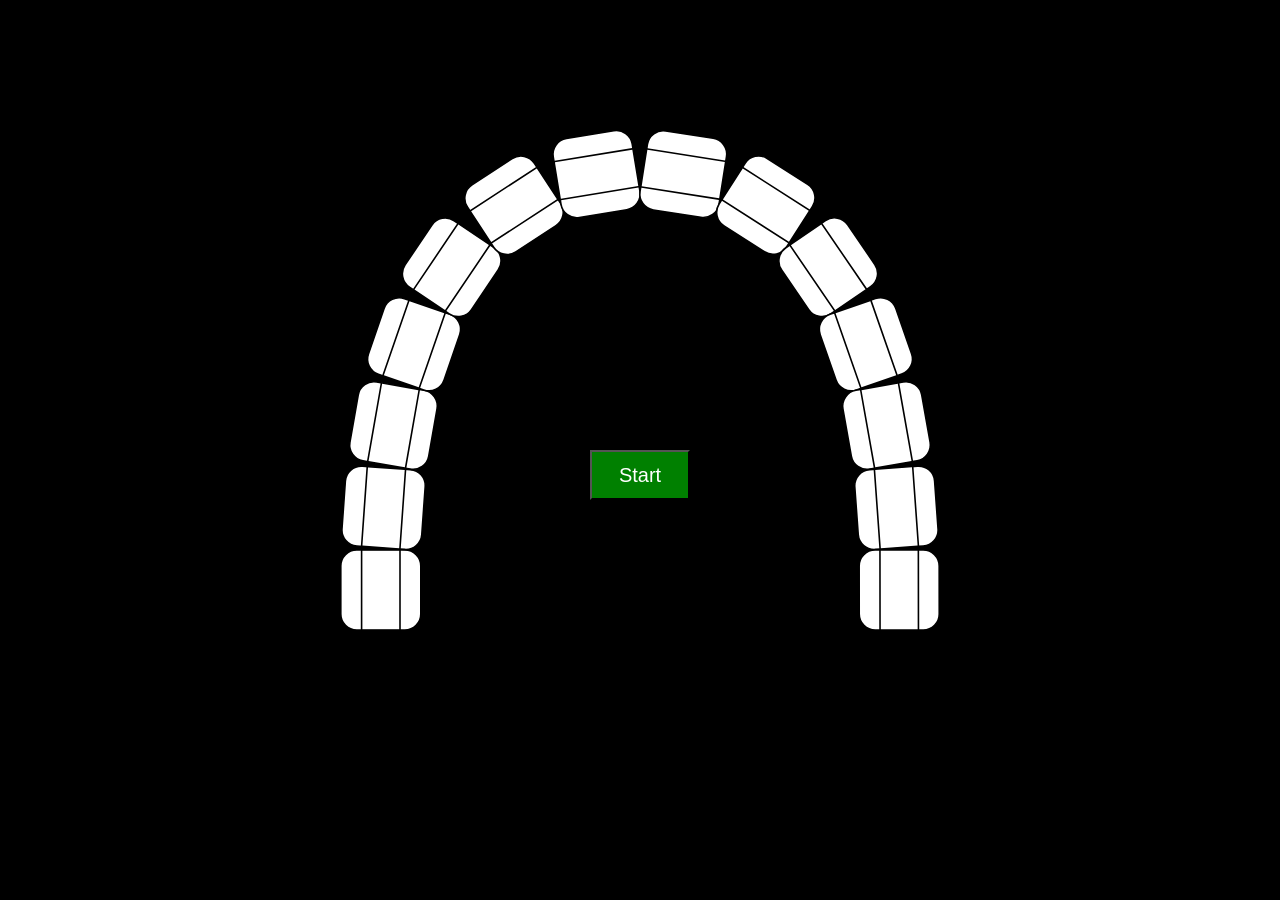
==== index.html @ ebd6740a "Renamed brushTime.html to index.html" ====
<!DOCTYPE html>
<html lang="en">
<head>
    <meta charset="UTF-8">
    <meta name="viewport" content="width=device-width, initial-scale=1.0">
    <title>Brush timer</title>
    <link rel="stylesheet" href="styles.css">
</head>
<body>
    <svg width="800" height="700" viewBox="0 0 500 400" xmlns="http://www.w3.org/2000/svg">
        
     
        <path id="path" d="M 100 350 Q 100 100 250 100 Q 400 100 400 350" />
        
        <g id="squares"></g>
    </svg>
    <button id="button">Start</button>
    <script src="brushTime.js"></script>
   
</body>
---- styles.css ----
body {
    display: flex;
    justify-content: center;
    align-items: center;
    height: 100vh;
    background-color: black;
    flex-direction: column;
    margin-top: -200px;
}


button{
    background-color:green;
    color:white;
    width: 100px;
    height: 50px;
    font-size: 20px;
    margin-top: -250px;
                
    
}
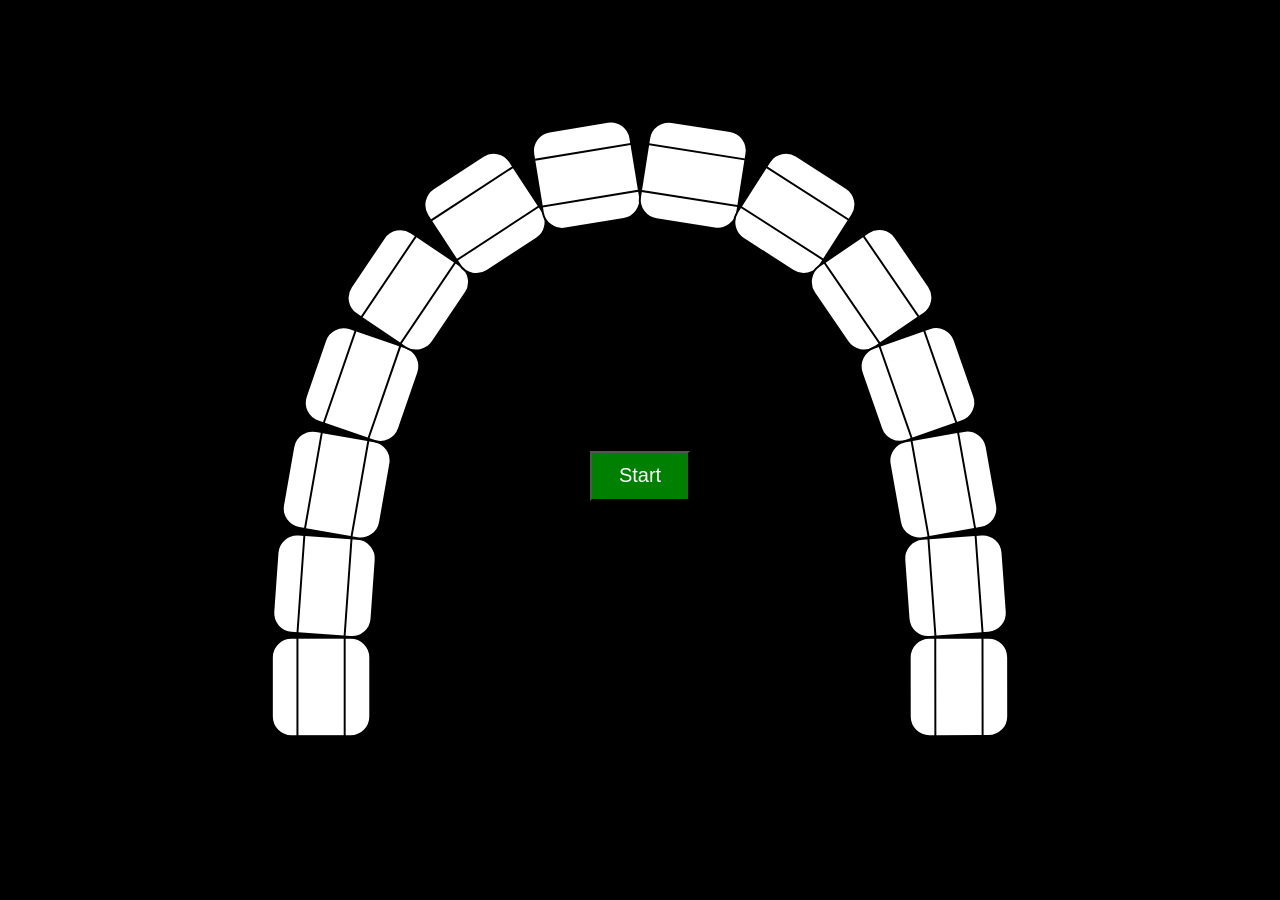
==== commit 878fe38a: "Updated svg size to closer fit content and added a container for the svg and the button. Also made i" ====
--- a/index.html
+++ b/index.html
@@ -7,14 +7,17 @@
     <link rel="stylesheet" href="styles.css">
 </head>
 <body>
-    <svg width="800" height="700" viewBox="0 0 500 400" xmlns="http://www.w3.org/2000/svg">
+    <div id="container">
+        <svg viewBox="0 0 320 320" xmlns="http://www.w3.org/2000/svg">
+            
         
-     
-        <path id="path" d="M 100 350 Q 100 100 250 100 Q 400 100 400 350" />
-        
-        <g id="squares"></g>
-    </svg>
-    <button id="button">Start</button>
+            <path id="path" d="M 10 290 Q 10 40 160 40 Q 310 40 310 290" />
+            
+            <g id="squares"></g>
+        </svg>
+    
+        <button id="button">Start</button>
+    </div>
     <script src="brushTime.js"></script>
    
 </body>
--- a/styles.css
+++ b/styles.css
@@ -2,20 +2,32 @@
     display: flex;
     justify-content: center;
     align-items: center;
-    height: 100vh;
     background-color: black;
     flex-direction: column;
-    margin-top: -200px;
 }
 
-
+#container {
+    display: flex;
+    justify-content: center;
+    align-items: center;
+    flex-direction: column;
+    position: relative;
+    margin-top: 12vh;
+    
+    
+}
 button{
     background-color:green;
     color:white;
     width: 100px;
     height: 50px;
+    margin-top:10%;
     font-size: 20px;
-    margin-top: -250px;
-                
-    
+    position:absolute;
+    z-index: 1;
 }
+
+svg{
+    width: 70vw;
+    height: 70vh;
+}
